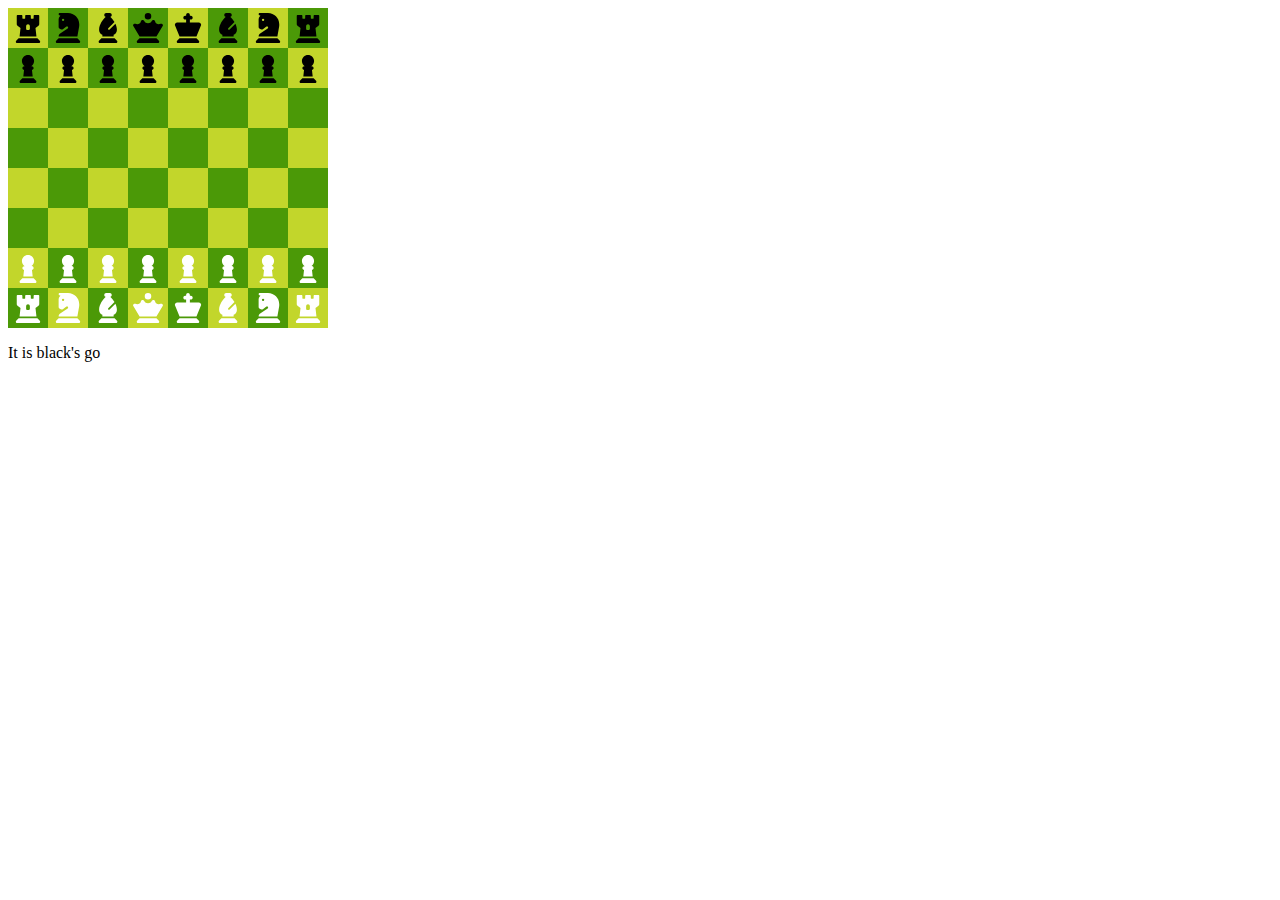
==== index.html @ 3d84fe4f "organised" ====
<!DOCTYPE html>
  <html>

    <head>
      <title>Chess</title>
      <link rel="stylesheet" href="styles/style.css">
    </head>

    <body>
      <div id="gameboard"></div>
      <p>It is <span id="player"></span>'s go</p>
      <p id="info-display"></p>

      <script src="scripts/pieces.js"></script>
      <script src="scripts/app.js"></script>
    </body>

  </html>
---- styles/style.css ----
#gameboard{ /* in css to style an HTML element with a specific ID we use #idname */ 
  width: 320px;
  height: 320px;
  display: flex;
  flex-wrap: wrap;
}

.square{
  width: 40px; /* 40 x 8 pieces = 320 gameboard width*/
  height: 40px; /* 40 x 8 pieces = 320 gameboard height*/
}

.square svg{ /*if an element that has the class of square also has an svg in it - which is the pieces in pieces.js then we apply these properties*/
  height: 30px;
  width: 30px;
  margin: 5px;
  position: relative;
  z-index: -9;
}

path{
  position: relative;
  z-index: -10; /* -10 < -9 to ensure that path is always behind .square svg{ */
}

.piece{
  position: relative;
  z-index: 9; /* to ensure to put it infront of .square{ //so that when we drag over its the "piece" (class) that we are interacting with and that gets dragged over and not the "square" (class) */
}

.beige{ /*alternate square colors*/
  background-color: rgb(194, 214, 43);
}

.green{ /*alternate square colors*/
  background-color: rgb(75, 153, 7);
}

.black{ /*pieces colors*/
  fill: black; /*for changing colors of svg elements in css we use fill*/
}

.white{ /*pieces colors*/
  fill: white; /*for changing colors of svg elements in css we use fill*/
}
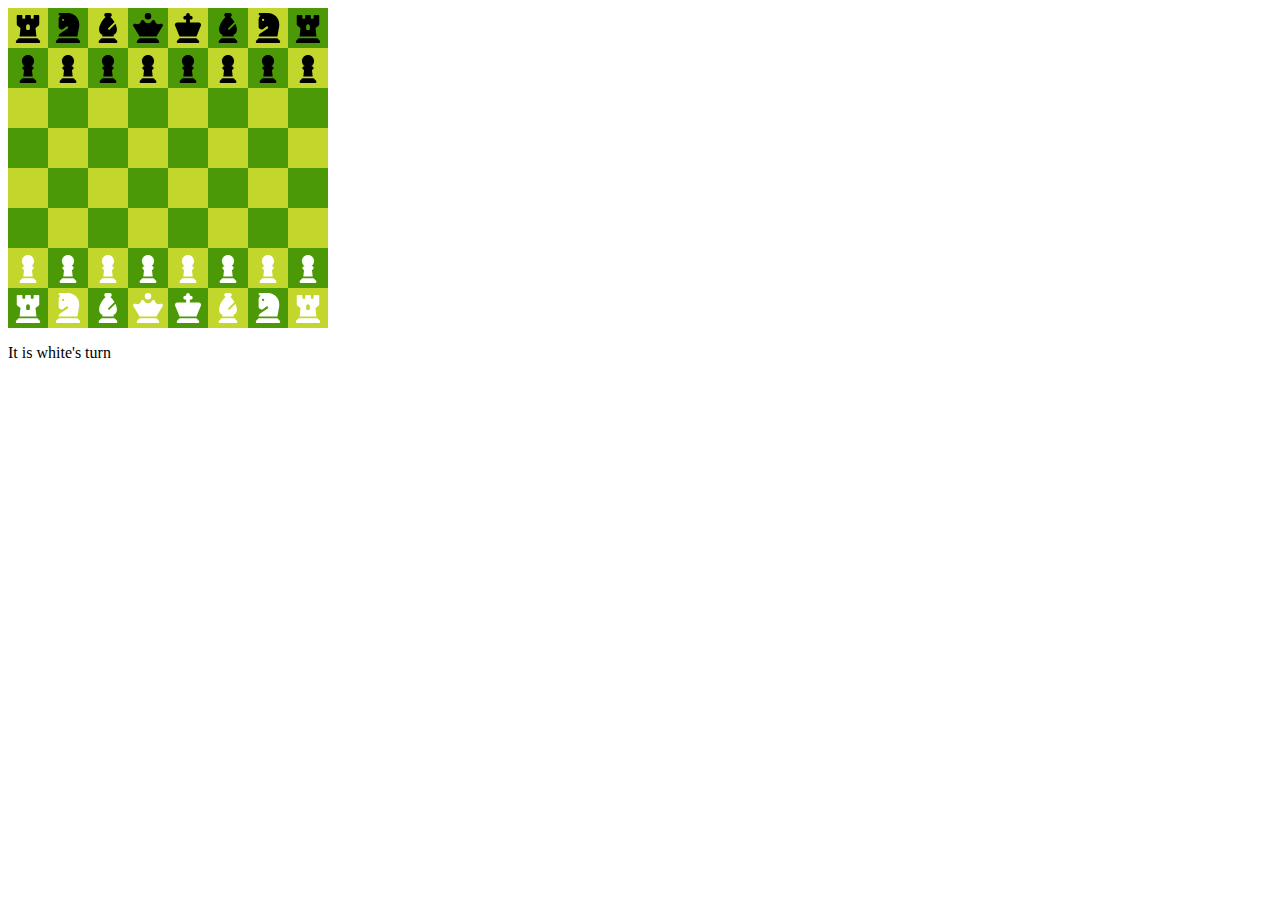
==== commit a5a5f00a: "Name change" ====
--- a/index.html
+++ b/index.html
@@ -3,16 +3,16 @@
 
     <head>
       <title>Chess</title>
-      <link rel="stylesheet" href="styles/style.css">
+      <link rel="stylesheet" href="css/style.css">
+
+      <script src="js/pieces.js" defer></script>
+      <script src="js/script.js" defer></script>
     </head>
 
     <body>
       <div id="gameboard"></div>
-      <p>It is <span id="player"></span>'s go</p>
+      <p>It is <span id="player"></span>'s turn</p>
       <p id="info-display"></p>
-
-      <script src="scripts/pieces.js"></script>
-      <script src="scripts/app.js"></script>
     </body>
 
   </html>--- a/css/style.css
+++ b/css/style.css
@@ -0,0 +1,45 @@
+#gameboard{ /* in css to style an HTML element with a specific ID we use #idname */ 
+  width: 320px;
+  height: 320px;
+  display: flex;
+  flex-wrap: wrap;
+}
+
+.square{
+  width: 40px; /* 40 x 8 pieces = 320 gameboard width*/
+  height: 40px; /* 40 x 8 pieces = 320 gameboard height*/
+}
+
+.square svg{ /*if an element that has the class of square also has an svg in it - which is the pieces in pieces.js then we apply these properties*/
+  height: 30px;
+  width: 30px;
+  margin: 5px;
+  position: relative;
+  z-index: -9;
+}
+
+path{
+  position: relative;
+  z-index: -10; /* -10 < -9 to ensure that path is always behind .square svg{ */
+}
+
+.piece{
+  position: relative;
+  z-index: 9; /* to ensure to put it infront of .square{ //so that when we drag over its the "piece" (class) that we are interacting with and that gets dragged over and not the "square" (class) */
+}
+
+.beige{ /*alternate square colors*/
+  background-color: rgb(194, 214, 43);
+}
+
+.green{ /*alternate square colors*/
+  background-color: rgb(75, 153, 7);
+}
+
+.black{ /*pieces colors*/
+  fill: black; /*for changing colors of svg elements in css we use fill*/
+}
+
+.white{ /*pieces colors*/
+  fill: white; /*for changing colors of svg elements in css we use fill*/
+}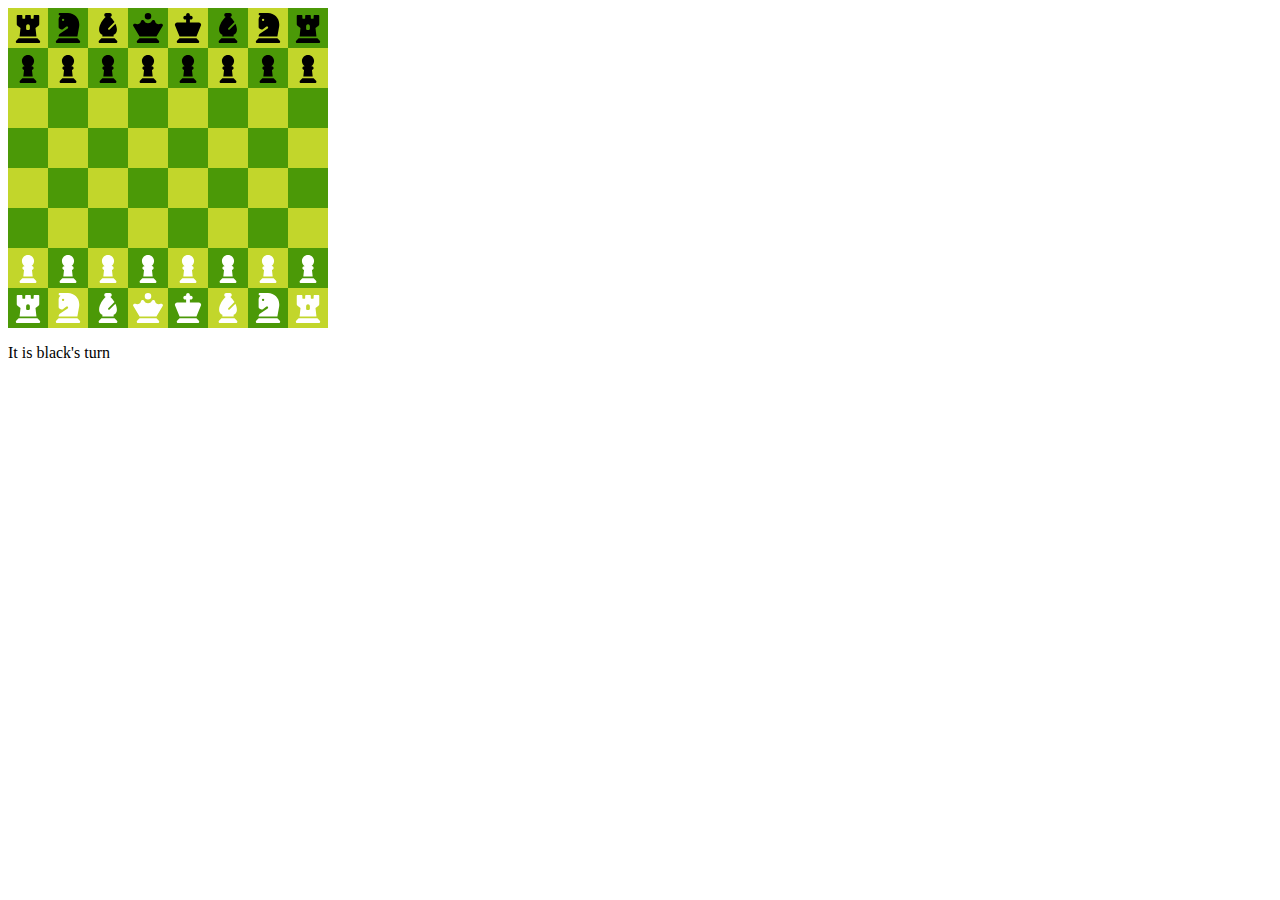
==== commit b9143c03: "Code Cleanup" ====
--- a/index.html
+++ b/index.html
@@ -1,18 +1,18 @@
-  <!DOCTYPE html>
-  <html>
+<!DOCTYPE html>
+<html>
 
-    <head>
-      <title>Chess</title>
-      <link rel="stylesheet" href="css/style.css">
+<head>
+    <title>Chess</title>
+    <link rel="stylesheet" href="css/style.css">
 
-      <script src="js/pieces.js" defer></script>
-      <script src="js/script.js" defer></script>
-    </head>
+    <script src="pieces.js" defer></script>
+    <script src="script.js" defer></script>
+</head>
 
-    <body>
-      <div id="gameboard"></div>
-      <p>It is <span id="player"></span>'s turn</p>
-      <p id="info-display"></p>
-    </body>
+<body>
+<div id="gameboard"></div>
+<p>It is <span id="player"></span>'s turn</p>
+<p id="info-display"></p>
+</body>
 
-  </html>+</html>